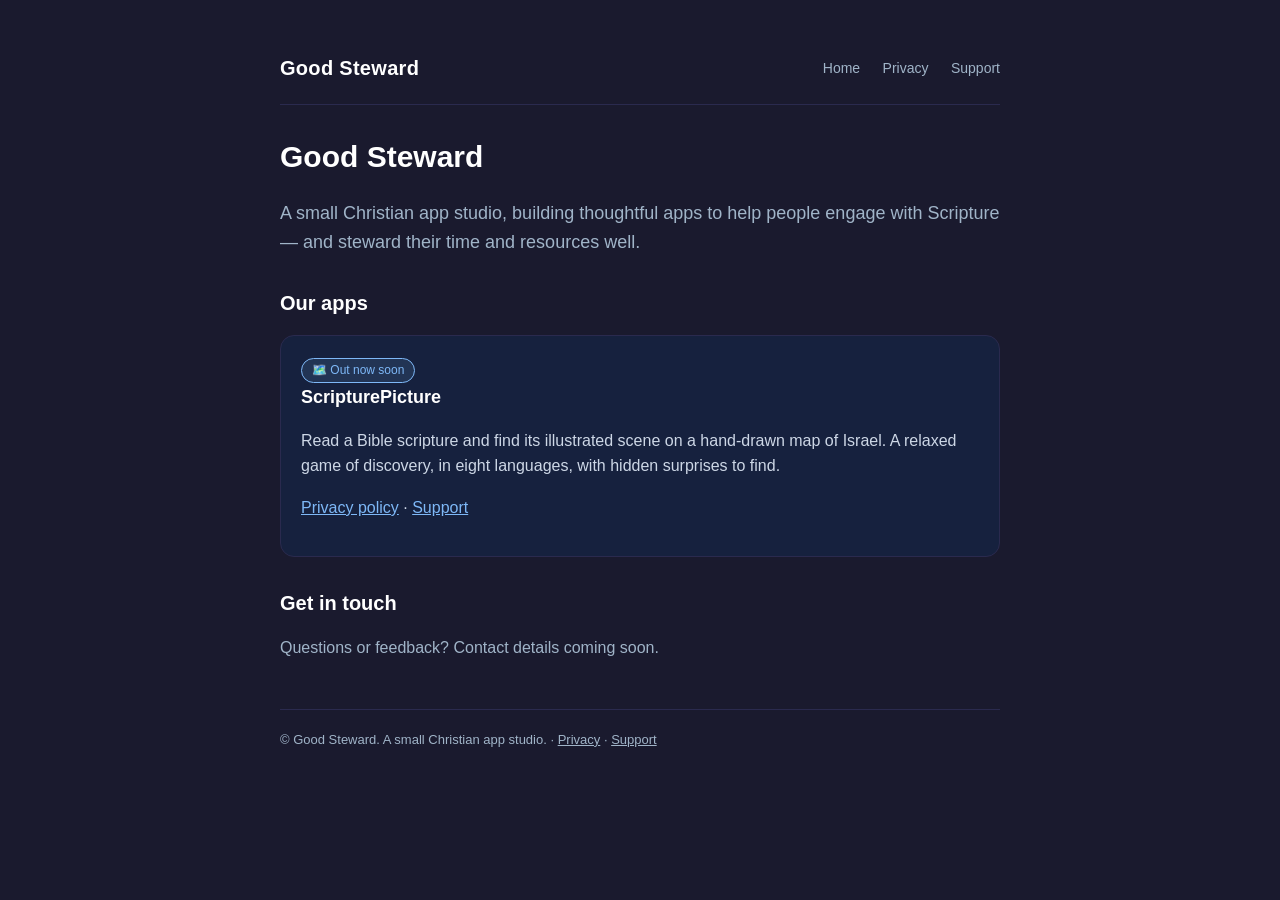
==== index.html @ 03fa25be "Good Steward studio site scaffold (GitHub Pages) Static site for goodstewardapps.com: studio landing" ====
<!DOCTYPE html>
<html lang="en">
<head>
<meta charset="utf-8">
<meta name="viewport" content="width=device-width, initial-scale=1">
<title>Good Steward — Christian app studio</title>
<meta name="description" content="Good Steward — a small Christian app studio.">
<style>
  :root { --bg:#1a1a2e; --card:#16213e; --accent:#7eb8f7; --muted:#a0b4c8; --border:#2a2a4e; }
  * { box-sizing:border-box; }
  body { margin:0; background:var(--bg); color:#e6ecf5; font-family:-apple-system,BlinkMacSystemFont,"Segoe UI",Roboto,Helvetica,Arial,sans-serif; line-height:1.6; }
  a { color:var(--accent); }
  .wrap { max-width:760px; margin:0 auto; padding:32px 20px 64px; }
  header.site { display:flex; align-items:center; justify-content:space-between; gap:16px; padding:20px 0; border-bottom:1px solid var(--border); margin-bottom:8px; }
  header.site .brand { font-size:20px; font-weight:800; color:#fff; text-decoration:none; letter-spacing:.3px; }
  header.site nav a { margin-left:18px; font-size:14px; color:var(--muted); text-decoration:none; }
  header.site nav a:hover { color:var(--accent); }
  h1 { color:#fff; font-size:30px; margin:28px 0 8px; }
  h2 { color:#fff; font-size:20px; margin:30px 0 8px; }
  p, li { color:#cdd7e6; }
  .muted { color:var(--muted); }
  .lede { font-size:18px; color:var(--muted); }
  .card { background:var(--card); border:1px solid var(--border); border-radius:14px; padding:20px; margin:16px 0; }
  .card h3 { margin:0 0 4px; color:#fff; font-size:18px; }
  .pill { display:inline-block; font-size:12px; color:var(--accent); background:rgba(126,184,247,.12); border:1px solid var(--accent); border-radius:999px; padding:2px 10px; }
  footer { margin-top:48px; padding-top:20px; border-top:1px solid var(--border); font-size:13px; color:var(--muted); }
  footer a { color:var(--muted); }
  code { background:#0f1424; padding:1px 6px; border-radius:6px; font-size:13px; }
</style>
</head>
<body>
<div class="wrap">
  <header class="site">
    <a class="brand" href="./">Good Steward</a>
    <nav>
      <a href="./">Home</a>
      <a href="scripturepicture/privacy.html">Privacy</a>
      <a href="scripturepicture/support.html">Support</a>
    </nav>
  </header>
  
  <h1>Good Steward</h1>
  <p class="lede">A small Christian app studio, building thoughtful apps to help people
  engage with Scripture — and steward their time and resources well.</p>

  <h2>Our apps</h2>
  <div class="card">
    <span class="pill">🗺️ Out now soon</span>
    <h3>ScripturePicture</h3>
    <p>Read a Bible scripture and find its illustrated scene on a hand-drawn map of Israel.
    A relaxed game of discovery, in eight languages, with hidden surprises to find.</p>
    <p><a href="scripturepicture/privacy.html">Privacy policy</a> ·
       <a href="scripturepicture/support.html">Support</a></p>
  </div>

  <h2>Get in touch</h2>
  <p class="muted">Questions or feedback? Contact details coming soon.</p>

  <footer>
    © Good Steward. A small Christian app studio. ·
    <a href="scripturepicture/privacy.html">Privacy</a> ·
    <a href="scripturepicture/support.html">Support</a>
  </footer>
</div>
</body>
</html>
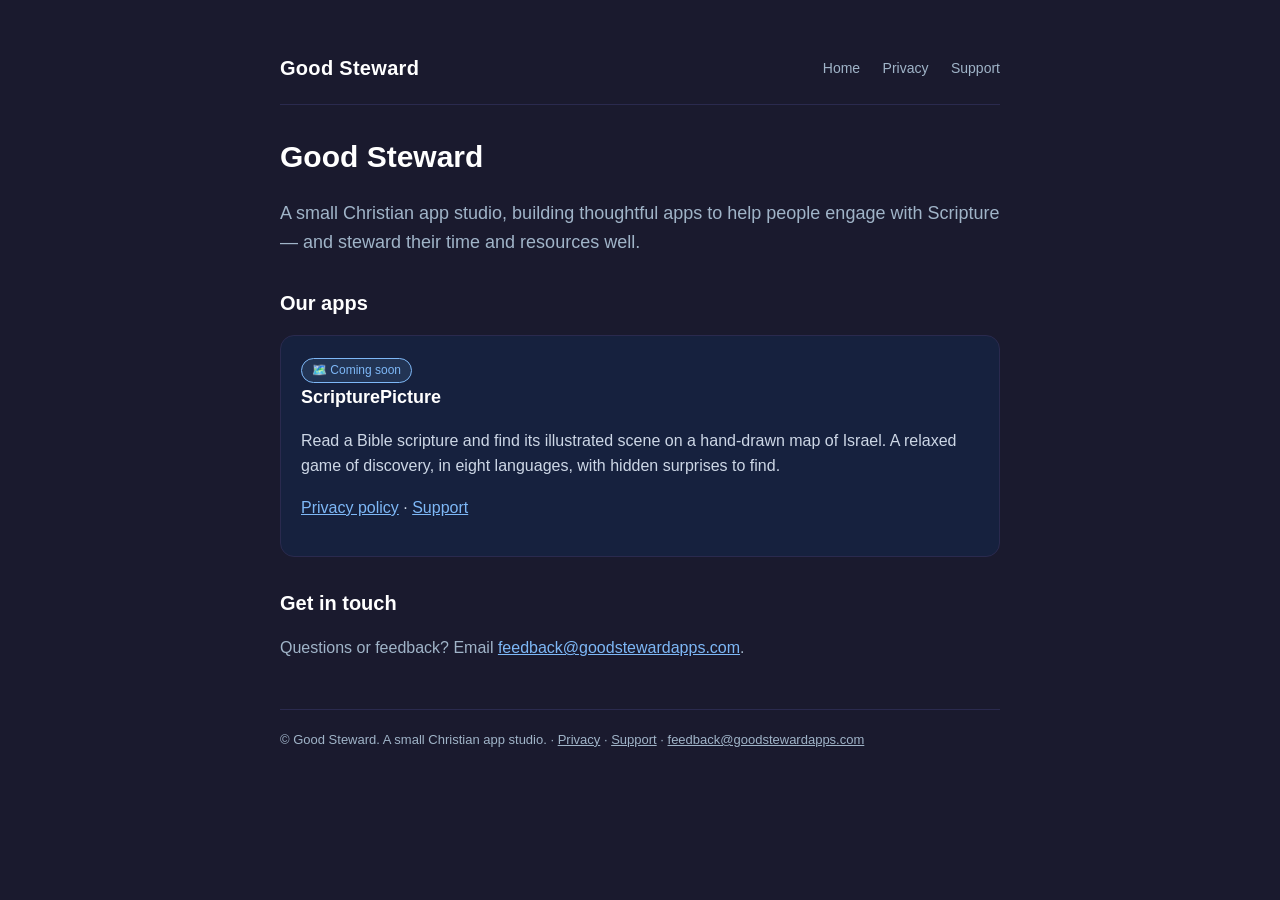
==== commit d75e07ce: "Finalise contact (feedback@goodstewardapps.com) + date; target Cloudflare Pages - index/support/priv" ====
--- a/index.html
+++ b/index.html
@@ -25,7 +25,6 @@
   .pill { display:inline-block; font-size:12px; color:var(--accent); background:rgba(126,184,247,.12); border:1px solid var(--accent); border-radius:999px; padding:2px 10px; }
   footer { margin-top:48px; padding-top:20px; border-top:1px solid var(--border); font-size:13px; color:var(--muted); }
   footer a { color:var(--muted); }
-  code { background:#0f1424; padding:1px 6px; border-radius:6px; font-size:13px; }
 </style>
 </head>
 <body>
@@ -45,7 +44,7 @@
 
   <h2>Our apps</h2>
   <div class="card">
-    <span class="pill">🗺️ Out now soon</span>
+    <span class="pill">🗺️ Coming soon</span>
     <h3>ScripturePicture</h3>
     <p>Read a Bible scripture and find its illustrated scene on a hand-drawn map of Israel.
     A relaxed game of discovery, in eight languages, with hidden surprises to find.</p>
@@ -54,12 +53,14 @@
   </div>
 
   <h2>Get in touch</h2>
-  <p class="muted">Questions or feedback? Contact details coming soon.</p>
+  <p class="muted">Questions or feedback? Email
+  <a href="mailto:feedback@goodstewardapps.com">feedback@goodstewardapps.com</a>.</p>
 
   <footer>
     © Good Steward. A small Christian app studio. ·
     <a href="scripturepicture/privacy.html">Privacy</a> ·
-    <a href="scripturepicture/support.html">Support</a>
+    <a href="scripturepicture/support.html">Support</a> ·
+    <a href="mailto:feedback@goodstewardapps.com">feedback@goodstewardapps.com</a>
   </footer>
 </div>
 </body>
